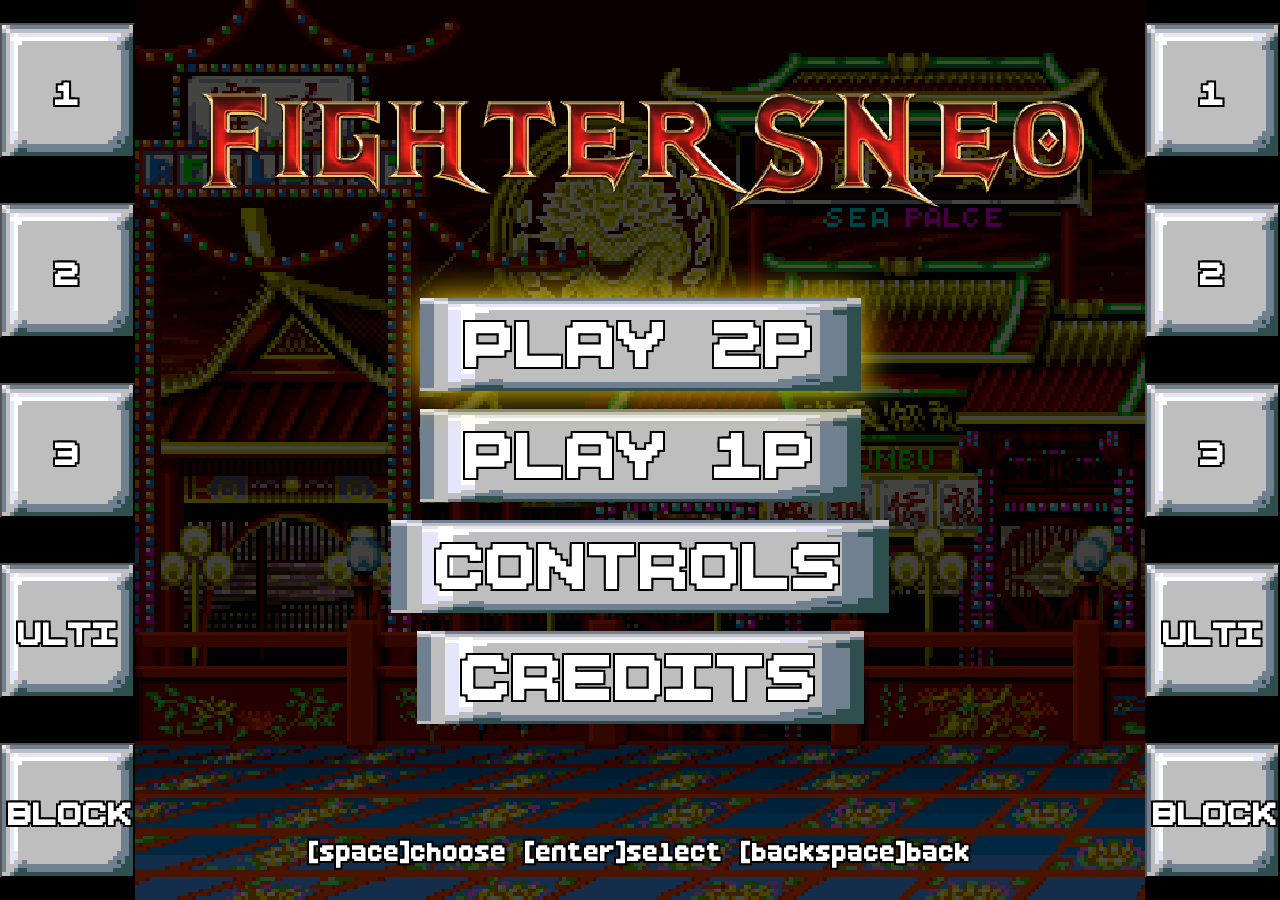
==== fightersneo.html @ d84b96e4 "Move index.html to root" ====
<!DOCTYPE html>
<html>
  <head>
    <meta charset="UTF-8">
    <meta name="viewport" content="width=device-width, initial-scale=1.0">
    <title>My Page</title>
    <link rel="manifest" href="./manifest.json">
    <link href="./fightersneostyle.css" rel="stylesheet" type="text/css" media="all">
    <script src="./uiLogic.js" defer></script>
    <script src="./gameLogic.js" defer></script>
  </head>
  <body>
    <div id="p1Mobile" class="mobile">
      <button id="p1mobile-button-q" class="mobileButton" type="submit"><h3>1</h3></button>
      <button id="p1mobile-button-w" class="mobileButton" type="submit"><h3>2</h3></button>
      <button id="p1mobile-button-e" class="mobileButton" type="submit"><h3>3</h3></button>
      <button id="p1mobile-button-r" class="mobileButton" type="submit"><h3>ULTI</h3></button>
      <button id="p1mobile-button-block" class="mobileButton" type="submit"><h3>BLOCK</h3></button>
    </div>
    <div id="menu">
      <div id="main">
        <img id="logo" src="./assets/images/logoFN.png" draggable="false" alt="Fighters Neo Logo" />
        <div id="button-box">
          <button id="main-button-n1" type="button" data-selected="0">PLAY 2P</button>
          <button id="main-button-n2" type="button" data-selected="0">PLAY 1P</button>
          <button id="main-button-n3" type="button" data-selected="0">CONTROLS</button>
          <button id="main-button-n4" type="button" data-selected="0">CREDITS</button>
        </div>
        <h2>[space]choose [enter]select [backspace]back</h2>
      </div>
      <div id="char-sel">
        <div id="char-sel-txt">
          <h1 id="char-sel-txt-player">PLAYER 1</h1>
          <h2 id="char-sel-txt-bottom">SELECT YOUR CHAMPION!</h2>
        </div>
        <img class="char-sel-char" id="char-sel-img-p1-n1" draggable="false" data-selected="0" data-character="character1A" src="./assets/characters/character1A/idle.gif" alt="Character selection character 1" style="width: 50vmin; z-index: 103; transform: scaleX(-1); right: 85vmin; bottom: 3vmin;"/>
        <img class="char-sel-char" id="char-sel-img-p1-n2" draggable="false" data-selected="0" data-character="character3A" src="./assets/characters/character3A/idle.gif" alt="Character selection character 3" style="width: 60vmin; z-index: 101; right: 58vmin; bottom: 3vmin;"/>
        <img class="char-sel-char" id="char-sel-img-p1-n3" draggable="false" data-selected="0" data-character="character2A" src="./assets/characters/character2A/idle.gif" alt="Character selection character 2" style="width: 50vmin; z-index: 102; right: 35vmin; bottom: 3vmin;"/>
        <img class="char-sel-char" id="char-sel-img-p1-n4" draggable="false" data-selected="0" data-character="character4A" src="./assets/characters/character4A/idle.gif" alt="Character selection character 4" style="width: 38vmin; z-index: 100; transform: scaleX(-1); right: 30vmin; bottom: 9vmin;"/>
        <img class="char-sel-char" id="char-sel-img-p1-n5" draggable="false" data-selected="0" data-character="character5A" src="./assets/characters/character5A/idle.gif" alt="Character selection character 5" style="width: 50vmin; z-index: 105; transform: scaleX(-1); right: 15vmin; bottom: 2vmin;"/>
        <img class="char-sel-char" id="char-sel-img-p1-n6" draggable="false" data-selected="0" data-character="character6A" src="./assets/characters/character6A/emote6.gif" alt="Character selection character 6" style="width: 65vmin; z-index: 99; transform: scaleX(-1); right: 40vmin; bottom: 13vmin;"/>
        <h2>[space]choose [enter]select [backspace]back</h2>
      </div>
      <div id="credits">
        <div>
          <h3>Put together by Zappy Shark<br>Code by Zappy Shark<br>Logic by Zappy Shark</h3>
          <h4>NOTICE OF NON-COMMERCIAL INTENT
I DO NOT MAKE ABSOLUTELY ANY MONEY FROM THIS PROJECT. THIS IS A NON-PROFIT, FAN-MADE GAME CREATED SOLELY FOR EDUCATIONAL AND HOBBYIST PURPOSES. ALL CHARACTERS, IMAGES, AND SOUNDS ARE PROPERTY OF THEIR RESPECTIVE OWNERS.</h4>
          <h3>ALL USED MEDIA HAS BEEN COLLECTED FROM THE ARCHIVED WEB</h3>
        </div>
        <h2>[space]choose [enter]select [backspace]back</h2>
      </div>
      <div id="game-over">
        
      </div>
      <button id="button-back" onclick="buttonBackFunc()" type="button"></button>
    </div>
    <div id="game">
      <div id="screen">
        <div id="hbars">
          <div class="hbar-p1" id="hbar">
            <div class="nameplate-p1">
              <h3>Player 1</h3>
              <h1 class="win-counter-p1">0</h3>
            </div>
            <div class="hbar-p1-bg">
              <img class="hbar-p1-meter" draggable="false" src="./assets/images/gold.png" alt="Player 1 Health Bar" />
            </div>
            <div class="ulti-p1-bg">
              <img class="ulti-p1-meter" draggable="false" src="./assets/images/pink.png" alt="Player 1 Ultimate Bar" />
            </div>
            <h4 class="hbar-p1-meter-txt">100%</h4>
          </div>
          <div class="hbar-p2" id="hbar">
            <div class="nameplate-p2">
              <h3>Player 2</h3>
              <h1 class="win-counter-p2">0</h3>
            </div>
            <div class="hbar-p2-bg">
              <img class="hbar-p2-meter" draggable="false" src="./assets/images/gold.png" alt="Player 2 Health Bar" />
            </div>
            <div class="ulti-p2-bg">
              <img class="ulti-p2-meter" draggable="false" src="./assets/images/pink.png" alt="Player 2 Ultimate Bar" />
            </div>
            <h4 class="hbar-p2-meter-txt">100%</h4>
          </div>
        </div>
        <div id="end">
          <h1 id="end-txt"></h1>
        </div>
        <div id="players">
          <img class="player1" id="player" data-character="" draggable="false" alt="Player 1" />
          <img class="player2" id="player" data-character="" draggable="false" alt="Player 2" />
        </div>
      </div>
    </div>

    <div id="over">
      <img class="char-sel-char" id="over-img-p1" draggable="false" data-selected="0" data-character="character1A" src="./assets/characters/character1A/idle.gif" alt="Over character 1" style="width: 50vmin; z-index: 0; transform: scaleX(1.5) scaleY(1.5);  position: absolute; bottom: -25vmin; left: 5vmin;"/>
      <h1 style="z-index: 100;">GAME OVER!</h1>
      <div id="button-box2" style="z-index: 100;">
        <button id="over-button-n1" type="button" data-selected="0">PLAY AGAIN</button>
        <button id="over-button-n2" type="button" data-selected="0">CHOOSE FIGHTERS</button>
        <button id="over-button-n3" type="button" data-selected="0">MAIN MENU</button>
      </div>
      <h2 style="z-index: 100;">[space]choose [enter]select [backspace]back</h2>
      <img class="char-sel-char" id="over-img-p2" draggable="false" data-selected="0" data-character="character1A" src="./assets/characters/character2A/idle.gif" alt="Over character 2" style="width: 50vmin; z-index: 0; transform: scaleX(-1.5) scaleY(1.5); position: absolute; bottom: -25vmin; right: 5vmin;"/>
    </div>
    <div id="p2Mobile" class="mobile">
      <button id="p2mobile-button-q" class="mobileButton" type="submit"><h3>1</h3></button>
      <button id="p2mobile-button-w" class="mobileButton" type="submit"><h3>2</h3></button>
      <button id="p2mobile-button-e" class="mobileButton" type="submit"><h3>3</h3></button>
      <button id="p2mobile-button-r" class="mobileButton" type="submit"><h3>ULTI</h3></button>
      <button id="p2mobile-button-block" class="mobileButton" type="submit"><h3>BLOCK</h3></button>
    </div>
  </body>
</html>
---- fightersneostyle.css ----
body, html{
  background-color: black;
  margin: 0;
  padding: 0;
  width: 100%;
  height: 100%;
}
@font-face {
  font-family: 'Custom';
  src: url('./assets/BoldPixels.woff2') format('woff2'),
       url('./assets/BoldPixels.ttf') format('truetype');
  font-weight: normal;
  font-style: normal;
  font-display: swap;
}
body {
  display: flex;
  justify-content: center; /* Horizontal center */
  align-items: center;     /* Vertical center */
  min-height: 100vmin;
  overflow: hidden;
  
  user-select: none;
  
  image-rendering: pixelated;
  image-rendering: -moz-crisp-edges;
  image-rendering: crisp-edges;
  
  h1, h2, h3, h4{
    font-family: 'Custom';
    font-size: 4vmin;
    text-shadow: 
        2px  2px 0 #000,
       -2px -2px 0 #000,
        2px -2px 0 #000,
       -2px  2px 0 #000;
  }
}

* {
  box-sizing: border-box;
}

.mobileButton{
  background-image: url('./assets/images/button.gif');
  background-size: 100% 100%;
    h3{
      color: white;
      font-family: 'Custom';
      font-size: 5vmin;
    }
}

#button-back{
  display: none;
  position: absolute;
  background-image: url('./assets/images/arrow.gif');
  background-size: 100% 100%;
  background-color: transparent;
  width: 20vmin;
  height: 10vmin;
  border: 0px;
  bottom: 5vmin;
  justify-self: center;
  align-self: end;
  z-index: 120;
  transform: scaleX(-1);
}

.mobile{
  display: grid;
  z-index: 1000;
  button{
    width: 15vmin;
    height: 15vmin;
    margin-top: 2.5vmin;
    margin-bottom: 2.5vmin;
  }
}

#menu{
  display: grid; /*grid <-> none*/
  position: relative;
  background-size: cover;
  background-repeat: no-repeat;
  width: 170vmin; /*170vmin default mobile*/
  height: 100vmin; /*80vmin default mobile*/
  #main{
    display: grid; /*grid <-> none*/
    position: absolute;
    background-color: rgba(0, 0, 0, .7);
    align-self: center;
    justify-self: center;
    width: 100%;
    height: 100%;
    align-items: center;
    #logo{
      position: relative;
      width: 100vmin;
      align-self: end;
      justify-self: center;
    }
    #button-box{
      position: relative;
      align-self: end;
      justify-self: center;
      display: flex;
      flex-direction: column;
      gap: 2vmin;
      button{
      border: 0px;
      background-image: url('./assets/images/button.gif');
      background-size: 100% 100%;
      padding-left: 5vmin;
      padding-right: 5vmin;
      margin-left: auto;
      margin-right: auto;
      font-family: 'Custom';
      color: white;
      font-size: 10vmin;
      text-shadow: 
        2px  2px 0 #000,
       -2px -2px 0 #000,
        2px -2px 0 #000,
       -2px  2px 0 #000;
      }
    }
    h2{
      position: relative;
      font-size: 4vmin;
      color: white;
      justify-self: center;
      align-self: end;
    }
  }
  #char-sel{
    display: none; /*grid <-> none*/
    position: absolute;
    background-color: rgba(0, 0, 0, .7);
    width: 100%;
    height: 100%;
    img{
      position: absolute;
      align-self: center;
      justify-self: center;
    }
    #char-sel-txt{
      position: absolute;
      align-self: start;
      text-align: center;
      justify-self: center;
      top: 5vmin;
      right: 95vmin;
      animation: textRotate 1s ease-in-out infinite alternate;
      h1, h2{
        color: white;
        z-index: 150;
      }
      h1{
        font-size: 8vmin;
      }
    }
    h2{
      position: relative;
      font-size: 4vmin;
      color: white;
      justify-self: center;
      align-self: end;
      z-index: 150;
    }
  }
  #char-sel-Solo{
    display: none; /*grid <-> none*/
    position: absolute;
    background-color: rgba(0, 0, 0, .7);
    width: 100%;
    height: 100%;
    img{
      position: absolute;
      align-self: center;
      justify-self: center;
    }
    #char-sel-txt{
      position: absolute;
      align-self: start;
      text-align: center;
      justify-self: center;
      top: 5vmin;
      right: 95vmin;
      animation: textRotate 1s ease-in-out infinite alternate;
      h1, h2{
        color: white;
        z-index: 150;
      }
      h1{
        font-size: 8vmin;
      }
    }
    h2{
      position: relative;
      font-size: 4vmin;
      color: white;
      justify-self: center;
      align-self: end;
      z-index: 150;
    }
  }
  #credits{
    display: none; /*grid <-> none*/
    position: absolute;
    background-color: rgba(0, 0, 0, .7);
    width: 100%;
    height: 100%;
    color: white;
    text-align: center;
    #button-back{
      position: relative;
      align-self: end;
      justify-self: center;
    }
    h3, h4{
      position: relative;
      margin-bottom: auto;
            
      font-size: 6vmin;
    }
    h2{
      position: relative;
      font-size: 4vmin;
      color: white;
      justify-self: center;
      align-self: end;
      z-index: 150;
    }
  }
}
#game{
  display: none; /*block <-> none*/
  position: relative;
  #screen{
    background-size: cover;
    background-repeat: no-repeat;
    width: 170vmin; /*170vmin default mobile*/
    height: 100vmin; /*80vmin default mobile*/
    display: grid;
    #hbars{
      position: absolute;
      width: inherit;
      height: 20vmin;
      display: flex;
      font-size: 3vmin;
      color: white;
      z-index: 50;
      align-self: start;
      justify-self: start;
      #hbar{
        padding: 2vmin;
        width: 50%;
      }
      .hbar-p1{
        display: grid;
        .nameplate-p1{
          display: grid;
          .win-counter-p1{
            position: absolute;
            justify-self: end;
            font-size: 12vmin;
            top: -6vmin;
          }
        }
        .hbar-p1-bg{
          background-color: black;
          height: 5vmin;
          .hbar-p1-meter{
            width: 100%;
            height: inherit;
            transition: width 1s ease;
          }
        }
        .ulti-p1-bg{
          background-color: black;
          height: 3vmin;
          .ulti-p1-meter{
            width: 0%;
            height: inherit;
            transition: width 1s ease;
          }
        }
        h4{
          justify-self: end;
        }
      }
      .hbar-p2{
        display: grid;
        .nameplate-p2{
          display: grid;
          .win-counter-p2{
            position: absolute;
            justify-self: start;
            font-size: 12vmin;
            top: -6vmin;
          }
        }
        .hbar-p2-bg{
          display: flex;
          flex-direction: column;
          background-color: black;
          height: 5vmin;
          .hbar-p2-meter{
            width: 100%;
            height: inherit;
            transition: width 1s ease;
            align-self: end;
          }
        }
        .ulti-p2-bg{
          display: flex;
          flex-direction: column;
          background-color: black;
          height: 3vmin;
          .ulti-p2-meter{
            width: 0%;
            height: inherit;
            transition: width 1s ease;
            align-self: end;
          }
        }
        h3{
          justify-self: end;
        }
      }
    }
    #end{
      color: white;
      display: grid;
      z-index: 250;
      h1{
        justify-self: center;
        align-self: center;
        font-size: 15vmin;
      }
    }
    #players{
      position: absolute;
      width: 160vmin;
      height: inherit;
      display: grid;
      z-index: 100;
      align-self: center;
      justify-self: center;
      #player{
        position: absolute;
        width: 50vmin;
        image-rendering: pixelated;
        image-rendering: -moz-crisp-edges;
        image-rendering: crisp-edges;
        align-self: end;
        transition: transform .5s linear;
      }
      .player1{
        justify-self: start;
        --scalex: 1;
        --translatex: 0;
        transform: translate(calc(var(--translatex) * 1%), calc(var(--translatey, 0) * 1%)) scaleX(var(--scalex));
      }
      .player2{
        justify-self: end;
        --scalex: -1;
        --translatex: 0;
        transform: translate(calc(var(--translatex) * 1%), calc(var(--translatey, 0) * 1%)) scaleX(var(--scalex));
      }
    }
  }
}
#game-Solo{
  display: none; /*block <-> none*/
  position: relative;
  #screen{
    background-size: cover;
    background-repeat: no-repeat;
    width: 170vmin; /*170vmin default mobile*/
    height: 100vmin; /*80vmin default mobile*/
    display: grid;
    #hbars{
      position: absolute;
      width: inherit;
      height: 20vmin;
      display: flex;
      font-size: 3vmin;
      color: white;
      z-index: 50;
      align-self: start;
      justify-self: start;
      #hbar{
        padding: 2vmin;
        width: 50%;
      }
      .hbar-p1{
        display: grid;
        .hbar-p1-bg{
          background-color: black;
          height: 5vmin;
          .hbar-p1-meter{
            width: 100%;
            height: inherit;
            transition: width 1s ease;
          }
        }
        .ulti-p1-bg{
          background-color: black;
          height: 3vmin;
          .ulti-p1-meter{
            width: 0%;
            height: inherit;
            transition: width 1s ease;
          }
        }
        h4{
          justify-self: end;
        }
      }
      .hbar-p2{
        display: grid;
        .hbar-p2-bg{
          display: flex;
          flex-direction: column;
          background-color: black;
          height: 5vmin;
          .hbar-p2-meter{
            width: 100%;
            height: inherit;
            transition: width 1s ease;
            align-self: end;
          }
        }
        .ulti-p2-bg{
          display: flex;
          flex-direction: column;
          background-color: black;
          height: 3vmin;
          .ulti-p2-meter{
            width: 0%;
            height: inherit;
            transition: width 1s ease;
            align-self: end;
          }
        }
        h3{
          justify-self: end;
        }
      }
    }
    #end{
      color: white;
      display: grid;
      z-index: 250;
      h1{
        justify-self: center;
        align-self: center;
        font-size: 15vmin;
      }
    }
    #players{
      position: absolute;
      width: 160vmin;
      height: inherit;
      display: grid;
      z-index: 100;
      align-self: center;
      justify-self: center;
      #player{
        position: absolute;
        width: 50vmin;
        image-rendering: pixelated;
        image-rendering: -moz-crisp-edges;
        image-rendering: crisp-edges;
        align-self: end;
        transform: translate(calc(var(--translatex, 0) * 1%), calc(var(--translatey, 0) * 1%)) scaleX(var(--scalex, 1));
        transition: transform .5s linear;
      }
      .player2{
        justify-self: end;
        --scalex: -1;
      }
    }
  }
}
#over{
  display: none; /*grid <-> none*/
  position: relative;
  background-color: rgba(0, 0, 0, .7);
  width: 170vmin;
  height: 100vmin;
  overflow: hidden;
  h1{
    position: relative;
    font-size: 15vmin;
    justify-self: center;
    align-self: end;
    text-align: center;
    color: white;
  }
  #button-box2{
    position: relative;
    align-self: end;
    justify-self: center;
    display: flex;
    flex-direction: column;
    gap: 2vmin;
    button{
      border: 0px;
      background-image: url('./assets/images/button.gif');
      background-size: 100% 100%;
      padding-left: 5vmin;
      padding-right: 5vmin;
      margin-left: auto;
      margin-right: auto;
      font-family: 'Custom';
      color: white;
      font-size: 10vmin;
      text-shadow: 
        2px  2px 0 #000,
       -2px -2px 0 #000,
        2px -2px 0 #000,
       -2px  2px 0 #000;
    }
  }
  h2{
    position: relative;
    font-size: 4vmin;
    color: white;
    justify-self: center;
    align-self: end;
  }
}

@keyframes textRotate{
  from {
    transform: rotate(-10deg);
  }
  to{
    transform: rotate(-20deg);
  }
}
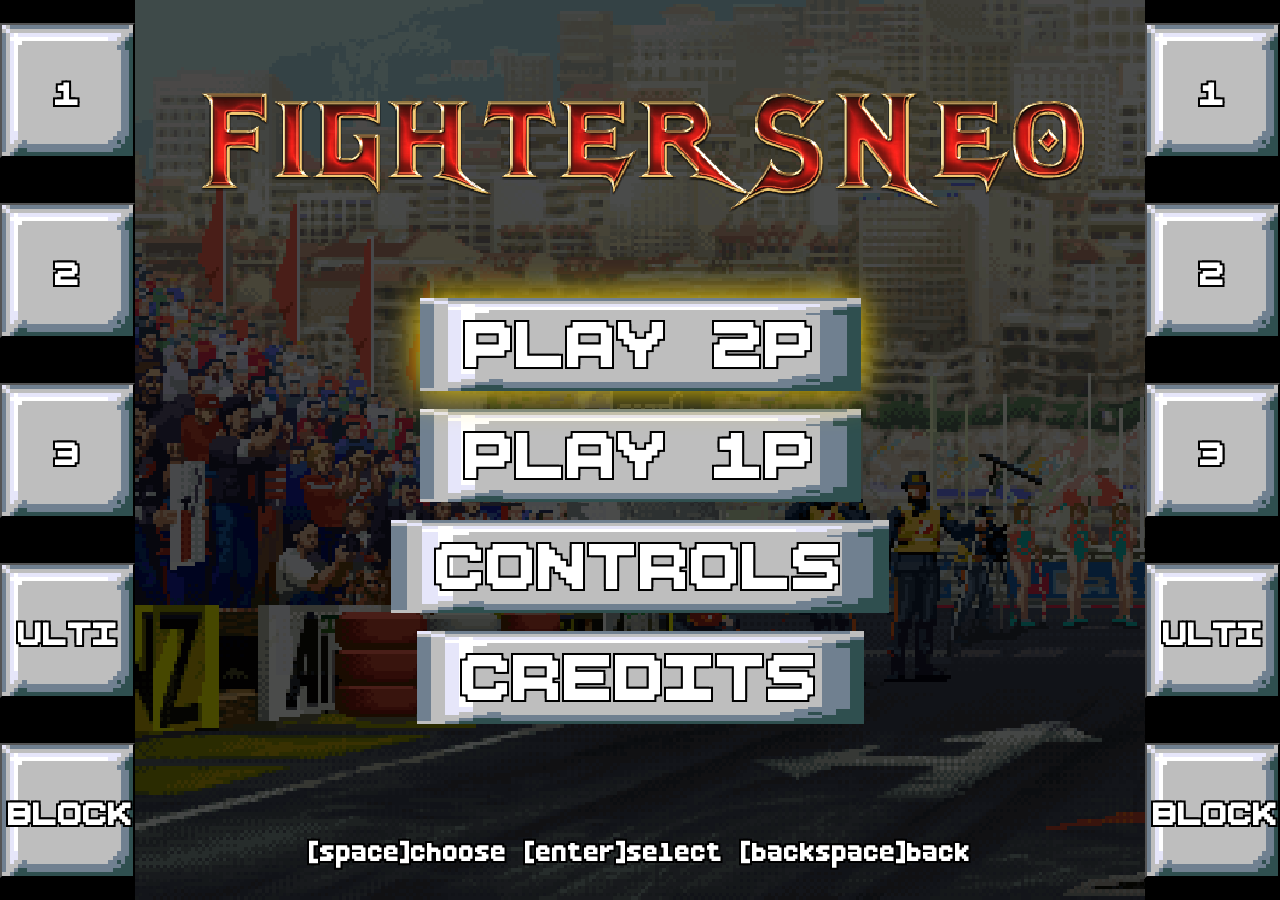
==== commit e6109444: "Cleaned code. Added controls menu /j." ====
--- a/fightersneo.html
+++ b/fightersneo.html
@@ -5,7 +5,7 @@
     <meta name="viewport" content="width=device-width, initial-scale=1.0">
     <title>My Page</title>
     <link rel="manifest" href="./manifest.json">
-    <link href="./fightersneostyle.css" rel="stylesheet" type="text/css" media="all">
+    <link href="./style.css" rel="stylesheet" type="text/css" media="all">
     <script src="./uiLogic.js" defer></script>
     <script src="./gameLogic.js" defer></script>
   </head>
--- a/style.css
+++ b/style.css
@@ -0,0 +1,546 @@
+body, html{
+  background-color: black;
+  margin: 0;
+  padding: 0;
+  width: 100%;
+  height: 100%;
+}
+@font-face {
+  font-family: 'Custom';
+  src: url('./assets/BoldPixels.woff2') format('woff2'),
+       url('./assets/BoldPixels.ttf') format('truetype');
+  font-weight: normal;
+  font-style: normal;
+  font-display: swap;
+}
+body {
+  display: flex;
+  justify-content: center; /* Horizontal center */
+  align-items: center;     /* Vertical center */
+  min-height: 100vmin;
+  overflow: hidden;
+  
+  user-select: none;
+  
+  image-rendering: pixelated;
+  image-rendering: -moz-crisp-edges;
+  image-rendering: crisp-edges;
+  
+  h1, h2, h3, h4{
+    font-family: 'Custom';
+    font-size: 4vmin;
+    text-shadow: 
+        2px  2px 0 #000,
+       -2px -2px 0 #000,
+        2px -2px 0 #000,
+       -2px  2px 0 #000;
+  }
+}
+
+* {
+  box-sizing: border-box;
+}
+
+.mobileButton{
+  background-image: url('./assets/images/button.gif');
+  background-size: 100% 100%;
+    h3{
+      color: white;
+      font-family: 'Custom';
+      font-size: 5vmin;
+    }
+}
+
+#button-back{
+  display: none;
+  position: absolute;
+  background-image: url('./assets/images/arrow.gif');
+  background-size: 100% 100%;
+  background-color: transparent;
+  width: 20vmin;
+  height: 10vmin;
+  border: 0px;
+  bottom: 5vmin;
+  justify-self: center;
+  align-self: end;
+  z-index: 120;
+  transform: scaleX(-1);
+}
+
+.mobile{
+  display: grid;
+  z-index: 1000;
+  button{
+    width: 15vmin;
+    height: 15vmin;
+    margin-top: 2.5vmin;
+    margin-bottom: 2.5vmin;
+  }
+}
+
+#menu{
+  display: grid; /*grid <-> none*/
+  position: relative;
+  background-size: cover;
+  background-repeat: no-repeat;
+  width: 170vmin; /*170vmin default mobile*/
+  height: 100vmin; /*80vmin default mobile*/
+  #main{
+    display: grid; /*grid <-> none*/
+    position: absolute;
+    background-color: rgba(0, 0, 0, .7);
+    align-self: center;
+    justify-self: center;
+    width: 100%;
+    height: 100%;
+    align-items: center;
+    #logo{
+      position: relative;
+      width: 100vmin;
+      align-self: end;
+      justify-self: center;
+    }
+    #button-box{
+      position: relative;
+      align-self: end;
+      justify-self: center;
+      display: flex;
+      flex-direction: column;
+      gap: 2vmin;
+      button{
+      border: 0px;
+      background-image: url('./assets/images/button.gif');
+      background-size: 100% 100%;
+      padding-left: 5vmin;
+      padding-right: 5vmin;
+      margin-left: auto;
+      margin-right: auto;
+      font-family: 'Custom';
+      color: white;
+      font-size: 10vmin;
+      text-shadow: 
+        2px  2px 0 #000,
+       -2px -2px 0 #000,
+        2px -2px 0 #000,
+       -2px  2px 0 #000;
+      }
+    }
+    h2{
+      position: relative;
+      font-size: 4vmin;
+      color: white;
+      justify-self: center;
+      align-self: end;
+    }
+  }
+  #char-sel{
+    display: none; /*grid <-> none*/
+    position: absolute;
+    background-color: rgba(0, 0, 0, .7);
+    width: 100%;
+    height: 100%;
+    img{
+      position: absolute;
+      align-self: center;
+      justify-self: center;
+    }
+    #char-sel-txt{
+      position: absolute;
+      align-self: start;
+      text-align: center;
+      justify-self: center;
+      top: 5vmin;
+      right: 95vmin;
+      animation: textRotate 1s ease-in-out infinite alternate;
+      h1, h2{
+        color: white;
+        z-index: 150;
+      }
+      h1{
+        font-size: 8vmin;
+      }
+    }
+    h2{
+      position: relative;
+      font-size: 4vmin;
+      color: white;
+      justify-self: center;
+      align-self: end;
+      z-index: 150;
+    }
+  }
+  #char-sel-Solo{
+    display: none; /*grid <-> none*/
+    position: absolute;
+    background-color: rgba(0, 0, 0, .7);
+    width: 100%;
+    height: 100%;
+    img{
+      position: absolute;
+      align-self: center;
+      justify-self: center;
+    }
+    #char-sel-txt{
+      position: absolute;
+      align-self: start;
+      text-align: center;
+      justify-self: center;
+      top: 5vmin;
+      right: 95vmin;
+      animation: textRotate 1s ease-in-out infinite alternate;
+      h1, h2{
+        color: white;
+        z-index: 150;
+      }
+      h1{
+        font-size: 8vmin;
+      }
+    }
+    h2{
+      position: relative;
+      font-size: 4vmin;
+      color: white;
+      justify-self: center;
+      align-self: end;
+      z-index: 150;
+    }
+  }
+  #credits{
+    display: none; /*grid <-> none*/
+    position: absolute;
+    background-color: rgba(0, 0, 0, .7);
+    width: 100%;
+    height: 100%;
+    color: white;
+    text-align: center;
+    #button-back{
+      position: relative;
+      align-self: end;
+      justify-self: center;
+    }
+    h3, h4{
+      position: relative;
+      margin-bottom: auto;
+            
+      font-size: 6vmin;
+    }
+    h2{
+      position: relative;
+      font-size: 4vmin;
+      color: white;
+      justify-self: center;
+      align-self: end;
+      z-index: 150;
+    }
+  }
+}
+#game{
+  display: none; /*block <-> none*/
+  position: relative;
+  width: 170vmin; /*170vmin default mobile*/
+  height: 100vmin; /*80vmin default mobile*/
+  #screen{
+    background-size: cover;
+    background-repeat: no-repeat;
+    width: 100%;
+    height: 100%;
+    display: grid;
+    #hbars{
+      position: absolute;
+      width: inherit;
+      height: 20vmin;
+      display: flex;
+      font-size: 3vmin;
+      color: white;
+      z-index: 50;
+      align-self: start;
+      justify-self: start;
+      #hbar{
+        padding: 2vmin;
+        width: 50%;
+      }
+      .hbar-p1{
+        display: grid;
+        .nameplate-p1{
+          display: grid;
+          .win-counter-p1{
+            position: absolute;
+            justify-self: end;
+            font-size: 12vmin;
+            top: -6vmin;
+          }
+        }
+        .hbar-p1-bg{
+          background-color: black;
+          height: 5vmin;
+          .hbar-p1-meter{
+            width: 100%;
+            height: inherit;
+            transition: width 1s ease;
+          }
+        }
+        .ulti-p1-bg{
+          background-color: black;
+          height: 3vmin;
+          .ulti-p1-meter{
+            width: 0%;
+            height: inherit;
+            transition: width 1s ease;
+          }
+        }
+        h4{
+          justify-self: end;
+        }
+      }
+      .hbar-p2{
+        display: grid;
+        .nameplate-p2{
+          display: grid;
+          .win-counter-p2{
+            position: absolute;
+            justify-self: start;
+            font-size: 12vmin;
+            top: -6vmin;
+          }
+        }
+        .hbar-p2-bg{
+          display: flex;
+          flex-direction: column;
+          background-color: black;
+          height: 5vmin;
+          .hbar-p2-meter{
+            width: 100%;
+            height: inherit;
+            transition: width 1s ease;
+            align-self: end;
+          }
+        }
+        .ulti-p2-bg{
+          display: flex;
+          flex-direction: column;
+          background-color: black;
+          height: 3vmin;
+          .ulti-p2-meter{
+            width: 0%;
+            height: inherit;
+            transition: width 1s ease;
+            align-self: end;
+          }
+        }
+        h3{
+          justify-self: end;
+        }
+      }
+    }
+    #end{
+      color: white;
+      display: grid;
+      z-index: 250;
+      h1{
+        justify-self: center;
+        align-self: center;
+        font-size: 15vmin;
+      }
+    }
+    #players{
+      position: absolute;
+      width: 160vmin;
+      height: inherit;
+      display: grid;
+      z-index: 100;
+      align-self: center;
+      justify-self: center;
+      #player{
+        position: absolute;
+        width: 50vmin;
+        image-rendering: pixelated;
+        image-rendering: -moz-crisp-edges;
+        image-rendering: crisp-edges;
+        align-self: end;
+        transition: transform .5s linear;
+      }
+      .player1{
+        justify-self: start;
+        --scalex: 1;
+        --translatex: 0;
+        transform: translate(calc(var(--translatex) * 1%), calc(var(--translatey, 0) * 1%)) scaleX(var(--scalex));
+      }
+      .player2{
+        justify-self: end;
+        --scalex: -1;
+        --translatex: 0;
+        transform: translate(calc(var(--translatex) * 1%), calc(var(--translatey, 0) * 1%)) scaleX(var(--scalex));
+      }
+    }
+  }
+}
+#game-Solo{
+  display: none; /*block <-> none*/
+  position: relative;
+  #screen{
+    background-size: cover;
+    background-repeat: no-repeat;
+    width: 170vmin; /*170vmin default mobile*/
+    height: 100vmin; /*80vmin default mobile*/
+    display: grid;
+    #hbars{
+      position: absolute;
+      width: inherit;
+      height: 20vmin;
+      display: flex;
+      font-size: 3vmin;
+      color: white;
+      z-index: 50;
+      align-self: start;
+      justify-self: start;
+      #hbar{
+        padding: 2vmin;
+        width: 50%;
+      }
+      .hbar-p1{
+        display: grid;
+        .hbar-p1-bg{
+          background-color: black;
+          height: 5vmin;
+          .hbar-p1-meter{
+            width: 100%;
+            height: inherit;
+            transition: width 1s ease;
+          }
+        }
+        .ulti-p1-bg{
+          background-color: black;
+          height: 3vmin;
+          .ulti-p1-meter{
+            width: 0%;
+            height: inherit;
+            transition: width 1s ease;
+          }
+        }
+        h4{
+          justify-self: end;
+        }
+      }
+      .hbar-p2{
+        display: grid;
+        .hbar-p2-bg{
+          display: flex;
+          flex-direction: column;
+          background-color: black;
+          height: 5vmin;
+          .hbar-p2-meter{
+            width: 100%;
+            height: inherit;
+            transition: width 1s ease;
+            align-self: end;
+          }
+        }
+        .ulti-p2-bg{
+          display: flex;
+          flex-direction: column;
+          background-color: black;
+          height: 3vmin;
+          .ulti-p2-meter{
+            width: 0%;
+            height: inherit;
+            transition: width 1s ease;
+            align-self: end;
+          }
+        }
+        h3{
+          justify-self: end;
+        }
+      }
+    }
+    #end{
+      color: white;
+      display: grid;
+      z-index: 250;
+      h1{
+        justify-self: center;
+        align-self: center;
+        font-size: 15vmin;
+      }
+    }
+    #players{
+      position: absolute;
+      width: 160vmin;
+      height: inherit;
+      display: grid;
+      z-index: 100;
+      align-self: center;
+      justify-self: center;
+      #player{
+        position: absolute;
+        width: 50vmin;
+        image-rendering: pixelated;
+        image-rendering: -moz-crisp-edges;
+        image-rendering: crisp-edges;
+        align-self: end;
+        transform: translate(calc(var(--translatex, 0) * 1%), calc(var(--translatey, 0) * 1%)) scaleX(var(--scalex, 1));
+        transition: transform .5s linear;
+      }
+      .player2{
+        justify-self: end;
+        --scalex: -1;
+      }
+    }
+  }
+}
+#over{
+  display: none; /*grid <-> none*/
+  position: relative;
+  background-color: rgba(0, 0, 0, .7);
+  width: 170vmin;
+  height: 100vmin;
+  overflow: hidden;
+  h1{
+    position: relative;
+    font-size: 15vmin;
+    justify-self: center;
+    align-self: end;
+    text-align: center;
+    color: white;
+  }
+  #button-box2{
+    position: relative;
+    align-self: end;
+    justify-self: center;
+    display: flex;
+    flex-direction: column;
+    gap: 2vmin;
+    button{
+      border: 0px;
+      background-image: url('./assets/images/button.gif');
+      background-size: 100% 100%;
+      padding-left: 5vmin;
+      padding-right: 5vmin;
+      margin-left: auto;
+      margin-right: auto;
+      font-family: 'Custom';
+      color: white;
+      font-size: 10vmin;
+      text-shadow: 
+        2px  2px 0 #000,
+       -2px -2px 0 #000,
+        2px -2px 0 #000,
+       -2px  2px 0 #000;
+    }
+  }
+  h2{
+    position: relative;
+    font-size: 4vmin;
+    color: white;
+    justify-self: center;
+    align-self: end;
+  }
+}
+
+@keyframes textRotate{
+  from {
+    transform: rotate(-10deg);
+  }
+  to{
+    transform: rotate(-20deg);
+  }
+}
